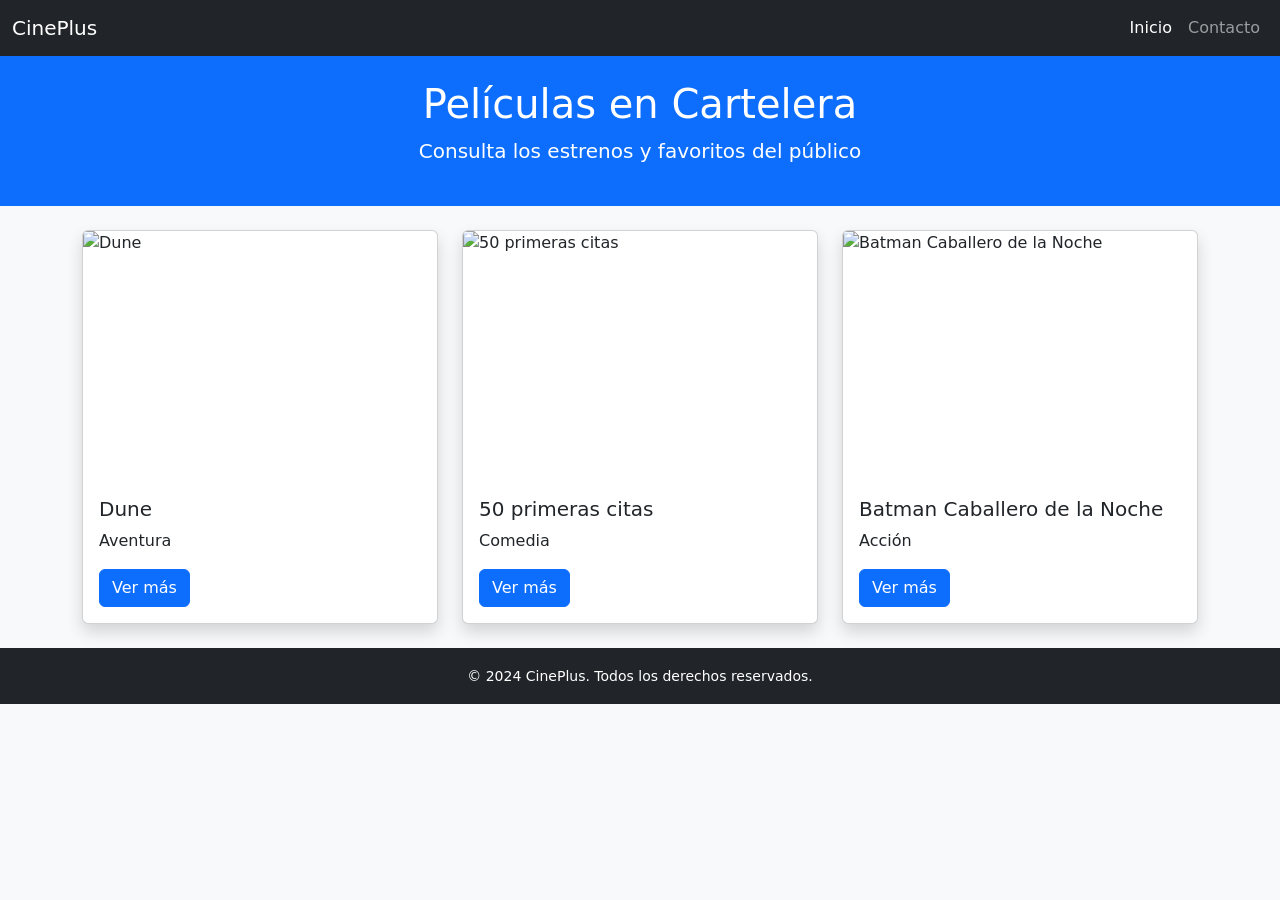
==== index.html @ 5b420976 "Commit 1: "Estructura inicila del proyecto"" ====
<!DOCTYPE html>
<html lang="es">
<head>
  <meta charset="UTF-8">
  <title>Películas en Cartelera</title>
  <meta name="viewport" content="width=device-width, initial-scale=1">
  <link href="https://cdn.jsdelivr.net/npm/bootstrap@5.3.2/dist/css/bootstrap.min.css" rel="stylesheet">
  <link rel="stylesheet" href="css/style.css">
</head>
<body>
  <nav class="navbar navbar-expand-lg navbar-dark bg-dark">
    <div class="container-fluid">
      <a class="navbar-brand" href="#">CinePlus</a>
      <div class="collapse navbar-collapse">
        <ul class="navbar-nav ms-auto">
          <li class="nav-item"><a class="nav-link active" href="index.html">Inicio</a></li>
          <li class="nav-item"><a class="nav-link" href="pages/contacto.html">Contacto</a></li>
        </ul>
      </div>
    </div>
  </nav>

  <header class="bg-primary text-white text-center p-4">
    <h1>Películas en Cartelera</h1>
    <p class="lead">Consulta los estrenos y favoritos del público</p>
  </header>

  <main class="container py-4">
    <div class="row" id="lista-peliculas">
      <!-- Películas cargadas dinámicamente -->
    </div>
  </main>

  <footer class="bg-dark text-center text-white py-3">
    <small>&copy; 2024 CinePlus. Todos los derechos reservados.</small>
  </footer>

  <script src="https://code.jquery.com/jquery-3.6.4.min.js"></script>
  <script src="js/app.js"></script>
</body>
</html>
---- css/style.css ----
body {
    background-color: #f8f9fa;
  }
  
  .card img {
    height: 250px;
    object-fit: cover;
  }
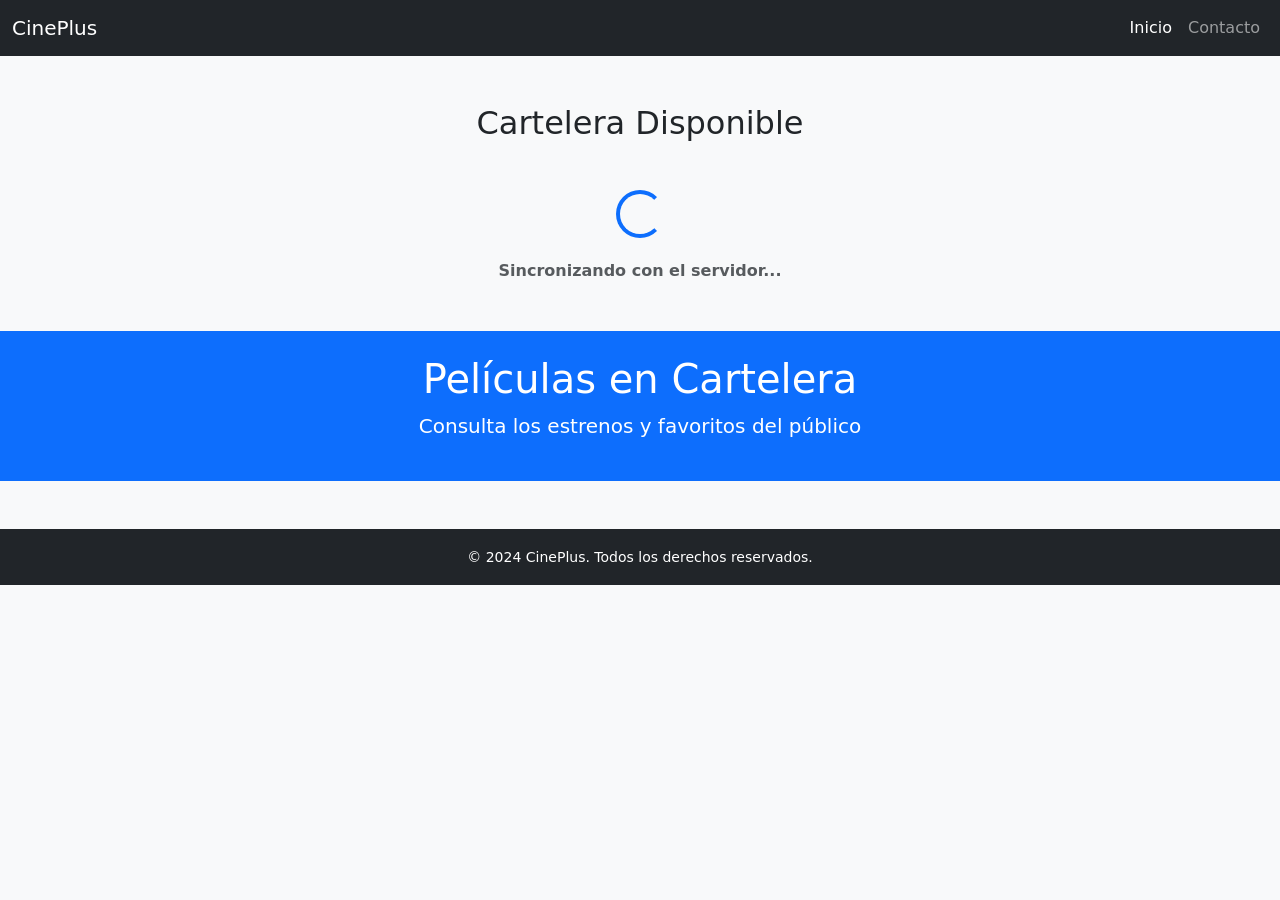
==== commit 34edbb6a: "15/04/26. Implementación de carga asíncrona con retraso de 5 segundos, badges dinámicos de precio y " ====
--- a/index.html
+++ b/index.html
@@ -20,6 +20,24 @@
     </div>
   </nav>
 
+  <div class="container mt-5">
+    <h2 class="text-center mb-4">Cartelera Disponible</h2>
+
+    <div id="loading-spinner" class="text-center my-5">
+      <div class="spinner-border text-primary" role="status" style="width: 3rem; height: 3rem;">
+        <span class="visually-hidden">Cargando...</span>
+      </div>
+      <p class="mt-3 text-muted fw-bold">Sincronizando con el servidor...</p>
+    </div>
+
+    <div id="lista-peliculas" class="row">
+      </div>
+  </div>
+
+  <script src="https://code.jquery.com/jquery-3.6.0.min.js"></script>
+  <script src="https://cdn.jsdelivr.net/npm/bootstrap@5.3.0/dist/js/bootstrap.bundle.min.js"></script>
+  <script src="js/app.js"></script> </body>
+
   <header class="bg-primary text-white text-center p-4">
     <h1>Películas en Cartelera</h1>
     <p class="lead">Consulta los estrenos y favoritos del público</p>
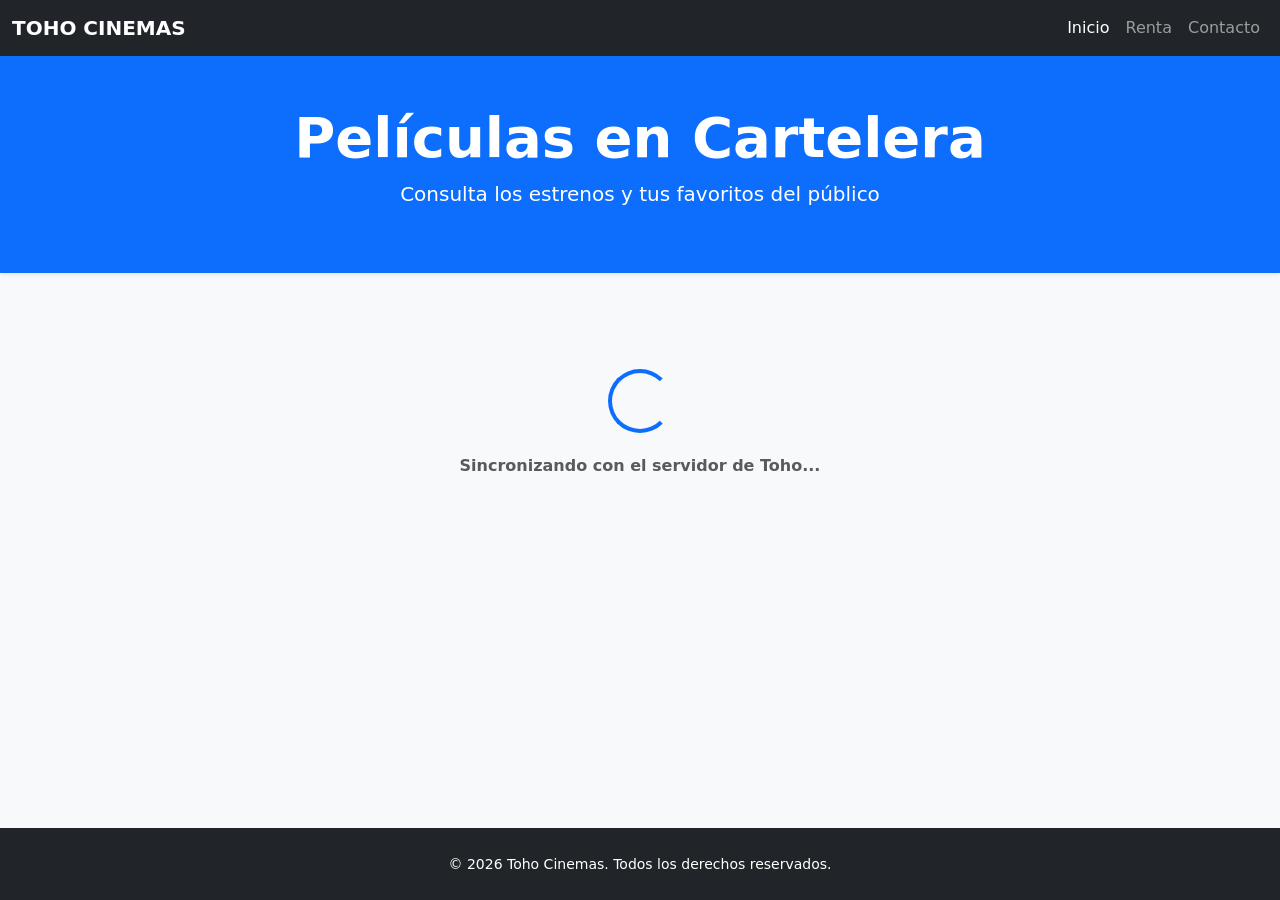
==== commit 1f6fe8b9: "16/04/26 Implementación de sistema de rentas con cálculo dinámico y persistencia de bienvenida media" ====
--- a/index.html
+++ b/index.html
@@ -1,59 +1,51 @@
 <!DOCTYPE html>
 <html lang="es">
 <head>
-  <meta charset="UTF-8">
-  <title>Películas en Cartelera</title>
-  <meta name="viewport" content="width=device-width, initial-scale=1">
-  <link href="https://cdn.jsdelivr.net/npm/bootstrap@5.3.2/dist/css/bootstrap.min.css" rel="stylesheet">
-  <link rel="stylesheet" href="css/style.css">
+    <meta charset="UTF-8">
+    <title>Toho Cinemas - Cartelera</title>
+    <meta name="viewport" content="width=device-width, initial-scale=1">
+    <link href="https://cdn.jsdelivr.net/npm/bootstrap@5.3.2/dist/css/bootstrap.min.css" rel="stylesheet">
+    <link rel="stylesheet" href="css/style.css">
 </head>
-<body>
-  <nav class="navbar navbar-expand-lg navbar-dark bg-dark">
-    <div class="container-fluid">
-      <a class="navbar-brand" href="#">CinePlus</a>
-      <div class="collapse navbar-collapse">
-        <ul class="navbar-nav ms-auto">
-          <li class="nav-item"><a class="nav-link active" href="index.html">Inicio</a></li>
-          <li class="nav-item"><a class="nav-link" href="pages/contacto.html">Contacto</a></li>
-        </ul>
-      </div>
-    </div>
-  </nav>
+<body class="d-flex flex-column min-vh-100">
 
-  <div class="container mt-5">
-    <h2 class="text-center mb-4">Cartelera Disponible</h2>
+    <nav class="navbar navbar-expand-lg navbar-dark bg-dark">
+        <div class="container-fluid">
+            <a class="navbar-brand fw-bold" href="#">TOHO CINEMAS</a>
+            <div class="collapse navbar-collapse">
+                <ul class="navbar-nav ms-auto">
+                    <li class="nav-item"><a class="nav-link active" href="index.html">Inicio</a></li>
+                    <li class="nav-item"><a class="nav-link" href="pages/renta.html">Renta</a></li>
+                    <li class="nav-item"><a class="nav-link" href="pages/contacto.html">Contacto</a></li>
+                </ul>
+            </div>
+        </div>
+    </nav>
 
-    <div id="loading-spinner" class="text-center my-5">
-      <div class="spinner-border text-primary" role="status" style="width: 3rem; height: 3rem;">
-        <span class="visually-hidden">Cargando...</span>
-      </div>
-      <p class="mt-3 text-muted fw-bold">Sincronizando con el servidor...</p>
-    </div>
+    <header class="bg-primary text-white text-center p-5 shadow-sm">
+        <h1 class="display-4 fw-bold">Películas en Cartelera</h1>
+        <p class="lead">Consulta los estrenos y tus favoritos del público</p>
+    </header>
 
-    <div id="lista-peliculas" class="row">
-      </div>
-  </div>
+    <main class="container my-5 flex-grow-1">
+        
+        <div id="loading-spinner" class="text-center my-5">
+            <div class="spinner-border text-primary" role="status" style="width: 4rem; height: 4rem;">
+                <span class="visually-hidden">Cargando...</span>
+            </div>
+            <p class="mt-3 text-muted fw-bold">Sincronizando con el servidor de Toho...</p>
+        </div>
 
-  <script src="https://code.jquery.com/jquery-3.6.0.min.js"></script>
-  <script src="https://cdn.jsdelivr.net/npm/bootstrap@5.3.0/dist/js/bootstrap.bundle.min.js"></script>
-  <script src="js/app.js"></script> </body>
+        <div id="lista-peliculas" class="row">
+            </div>
+    </main>
 
-  <header class="bg-primary text-white text-center p-4">
-    <h1>Películas en Cartelera</h1>
-    <p class="lead">Consulta los estrenos y favoritos del público</p>
-  </header>
+    <footer class="bg-dark text-center text-white py-4 mt-auto">
+        <small>&copy; 2026 Toho Cinemas. Todos los derechos reservados.</small>
+    </footer>
 
-  <main class="container py-4">
-    <div class="row" id="lista-peliculas">
-      <!-- Películas cargadas dinámicamente -->
-    </div>
-  </main>
-
-  <footer class="bg-dark text-center text-white py-3">
-    <small>&copy; 2024 CinePlus. Todos los derechos reservados.</small>
-  </footer>
-
-  <script src="https://code.jquery.com/jquery-3.6.4.min.js"></script>
-  <script src="js/app.js"></script>
+    <script src="https://code.jquery.com/jquery-3.6.4.min.js"></script>
+    <script src="https://cdn.jsdelivr.net/npm/bootstrap@5.3.2/dist/js/bootstrap.bundle.min.js"></script>
+    <script src="js/app.js"></script>
 </body>
-</html>
+</html>
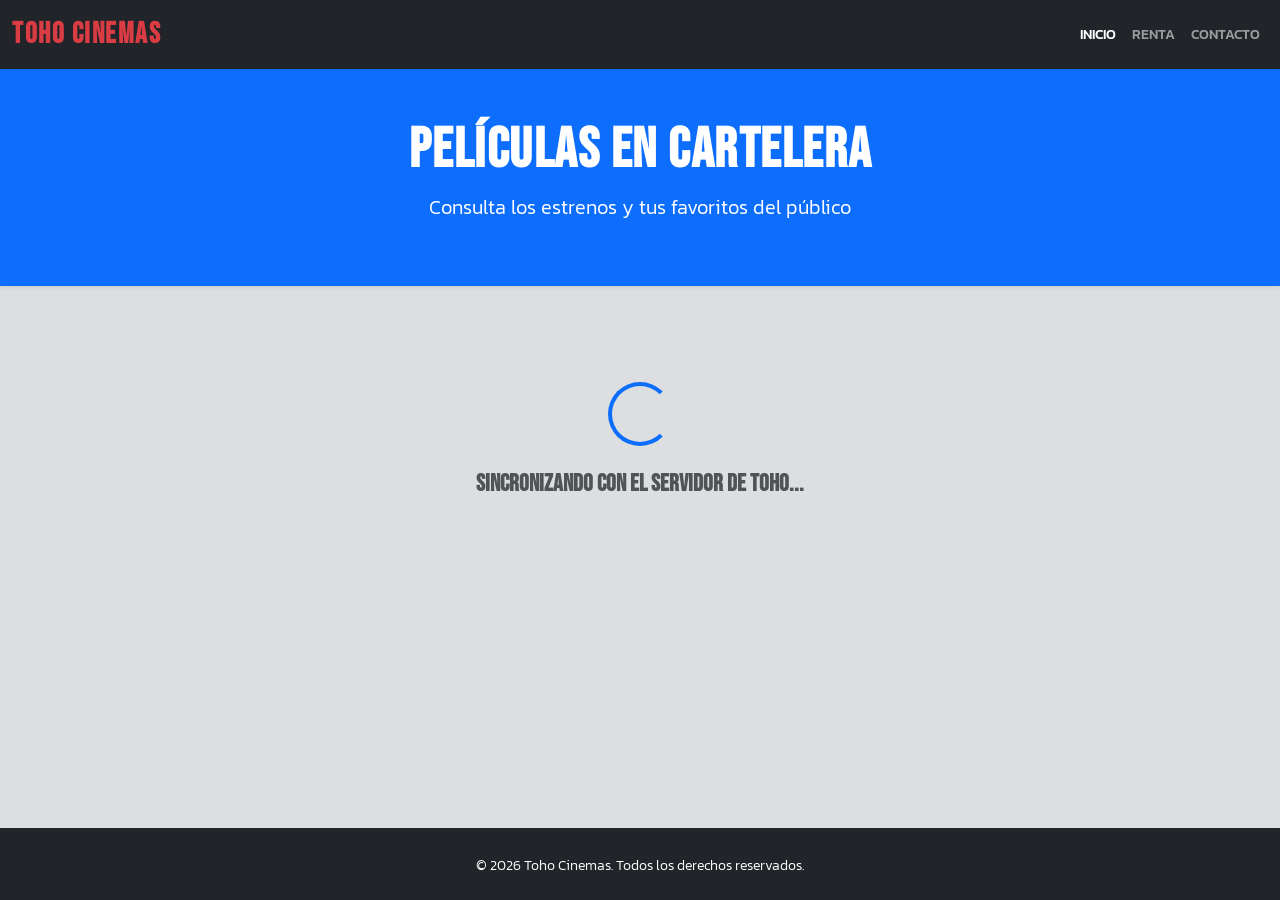
==== commit 214e27f7: "17/04/26 Cambios en la pantalla de contacto, implementación del boton del trailer en la pagina princ" ====
--- a/index.html
+++ b/index.html
@@ -4,6 +4,9 @@
     <meta charset="UTF-8">
     <title>Toho Cinemas - Cartelera</title>
     <meta name="viewport" content="width=device-width, initial-scale=1">
+    <link rel="preconnect" href="https://fonts.googleapis.com">
+    <link rel="preconnect" href="https://fonts.gstatic.com" crossorigin>
+    <link href="https://fonts.googleapis.com/css2?family=Bebas+Neue&family=Kanit:wght@300;400;600&display=swap" rel="stylesheet">
     <link href="https://cdn.jsdelivr.net/npm/bootstrap@5.3.2/dist/css/bootstrap.min.css" rel="stylesheet">
     <link rel="stylesheet" href="css/style.css">
 </head>
@@ -47,5 +50,20 @@
     <script src="https://code.jquery.com/jquery-3.6.4.min.js"></script>
     <script src="https://cdn.jsdelivr.net/npm/bootstrap@5.3.2/dist/js/bootstrap.bundle.min.js"></script>
     <script src="js/app.js"></script>
+    <div class="modal fade" id="modalTrailer" tabindex="-1" aria-hidden="true">
+  <div class="modal-dialog modal-lg modal-dialog-centered">
+    <div class="modal-content bg-dark border-0">
+      <div class="modal-header border-0">
+        <h5 class="modal-title text-white" id="tituloTrailer">Tráiler</h5>
+        <button type="button" class="btn-close btn-close-white" data-bs-dismiss="modal" aria-label="Close"></button>
+      </div>
+      <div class="modal-body p-0">
+        <div class="ratio ratio-16x9">
+          <iframe id="iframeTrailer" src="" allowfullscreen></iframe>
+        </div>
+      </div>
+    </div>
+  </div>
+</div>
 </body>
 </html>
--- a/css/style.css
+++ b/css/style.css
@@ -1,9 +1,45 @@
 body {
-    background-color: #f8f9fa;
-  }
-  
-  .card img {
-    height: 250px;
-    object-fit: cover;
-  }
-  +    font-family: 'Kanit', sans-serif;
+    background-color: #dddedf; 
+    color: #444444;
+    font-weight: 300;
+}
+
+h1, h2, h3, h4, h5, .navbar-brand, .card-title, #peli-titulo {
+    font-family: 'Bebas Neue', sans-serif;
+    letter-spacing: 1.5px;
+    text-transform: uppercase;
+}
+
+.navbar-brand {
+    font-size: 1.8rem;
+    color: #da3c44 !important;
+}
+
+.nav-link {
+    font-weight: 500;
+    text-transform: uppercase;
+    font-size: 0.9rem;
+}
+
+.card-title {
+    font-size: 1.4rem;
+    margin-bottom: 0.5rem;
+}
+
+.card {
+    border-radius: 10px;
+    transition: transform 0.3s ease, box-shadow 0.3s ease;
+}
+
+.card:hover {
+    transform: translateY(-5px);
+    box-shadow: 0 10px 20px rgba(0,0,0,0.15) !important;
+}
+
+.btn {
+    font-family: 'Kanit', sans-serif;
+    font-weight: 600;
+    text-transform: uppercase;
+    letter-spacing: 0.5px;
+}
